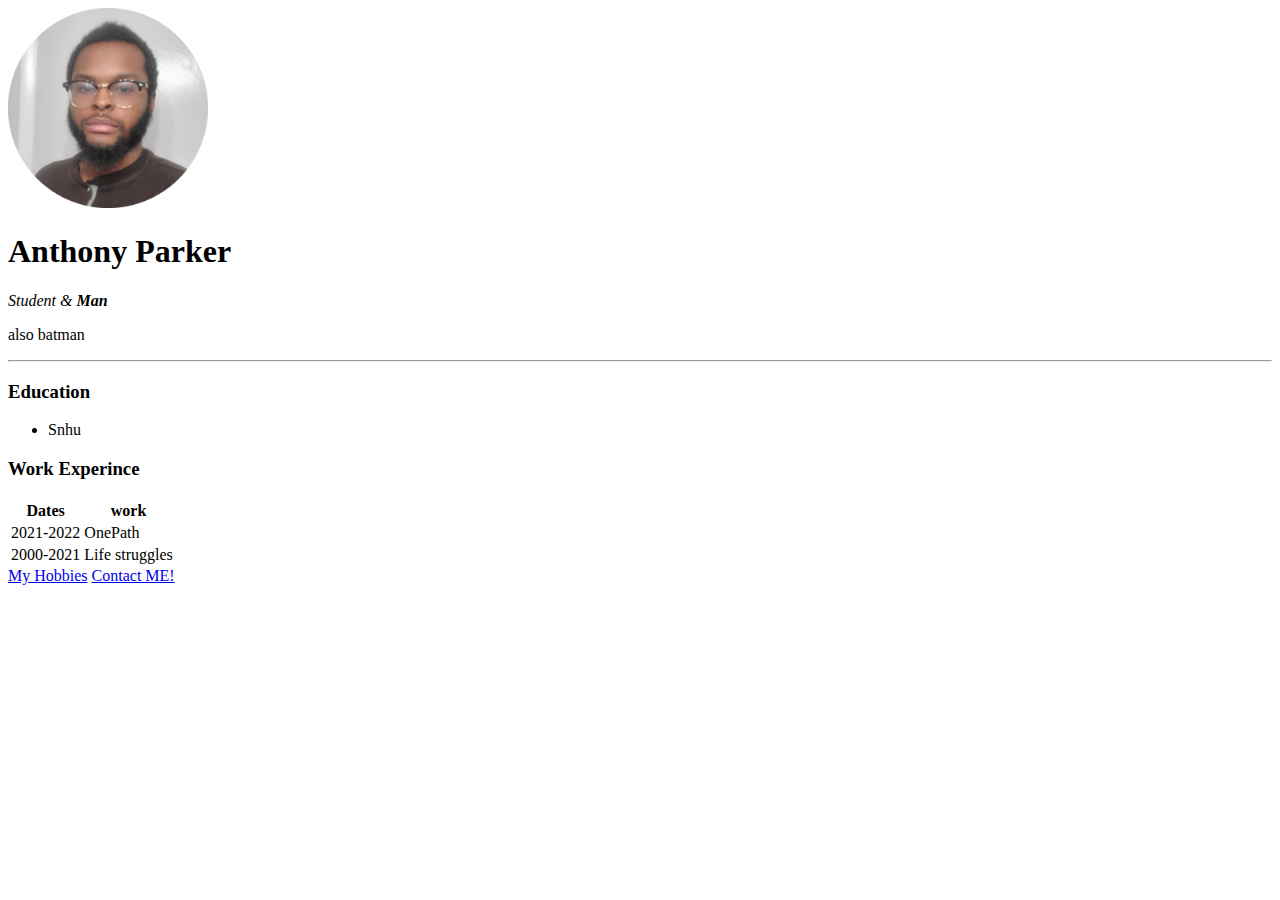
==== index.html @ 0c9d0246 "add initial CV website files" ====
<!DOCTYPE html>
<html lang="en" dir="ltr">
  <head>
    <meta charset="utf-8">
    <title>Anthony's Persoanl Site</title>
  </head>
  <body>
    <img src="ME.png" alt="Anthony profile picture" width="200">
    <h1>Anthony Parker</h1>
    <p><em>Student & <strong>Man</strong></em></p>
    <p>also batman</p>
    <hr />
    <h3>Education</h3>
    <ul>
      <li>Snhu</li>
    </ul>
    <h3>Work Experince</h3>
    <table>
      <thead>
        <tr>
          <th>Dates</th>
          <th>work</th>
        </tr>
      </thead>
      <tr>
        <td>2021-2022</td>
        <td>OnePath</td>
      </tr>
      <tr>
        <td>2000-2021</td>
        <td>Life struggles</td>
      </tr>
    </table>
    <a href="hobbies.html">My Hobbies</a>
    <a href="contact-me.html">Contact ME!</a>

  </body>
</html>
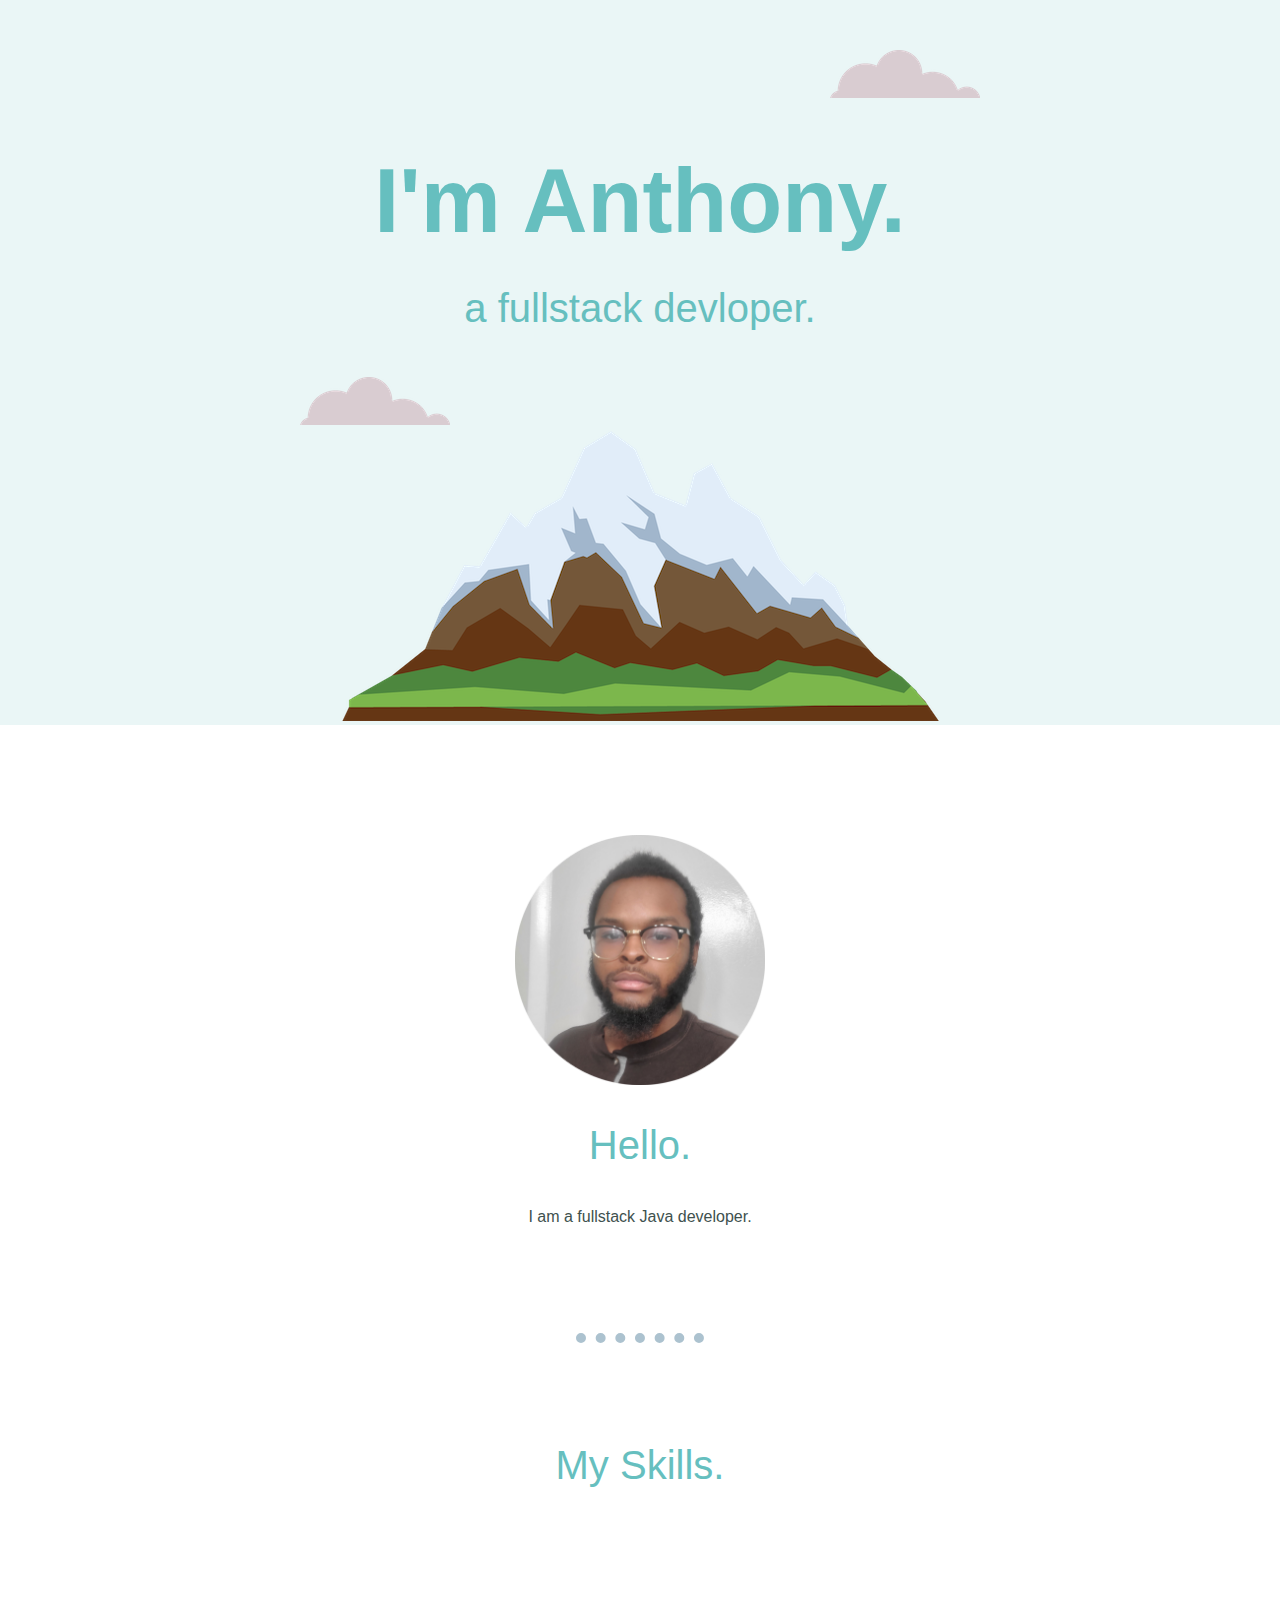
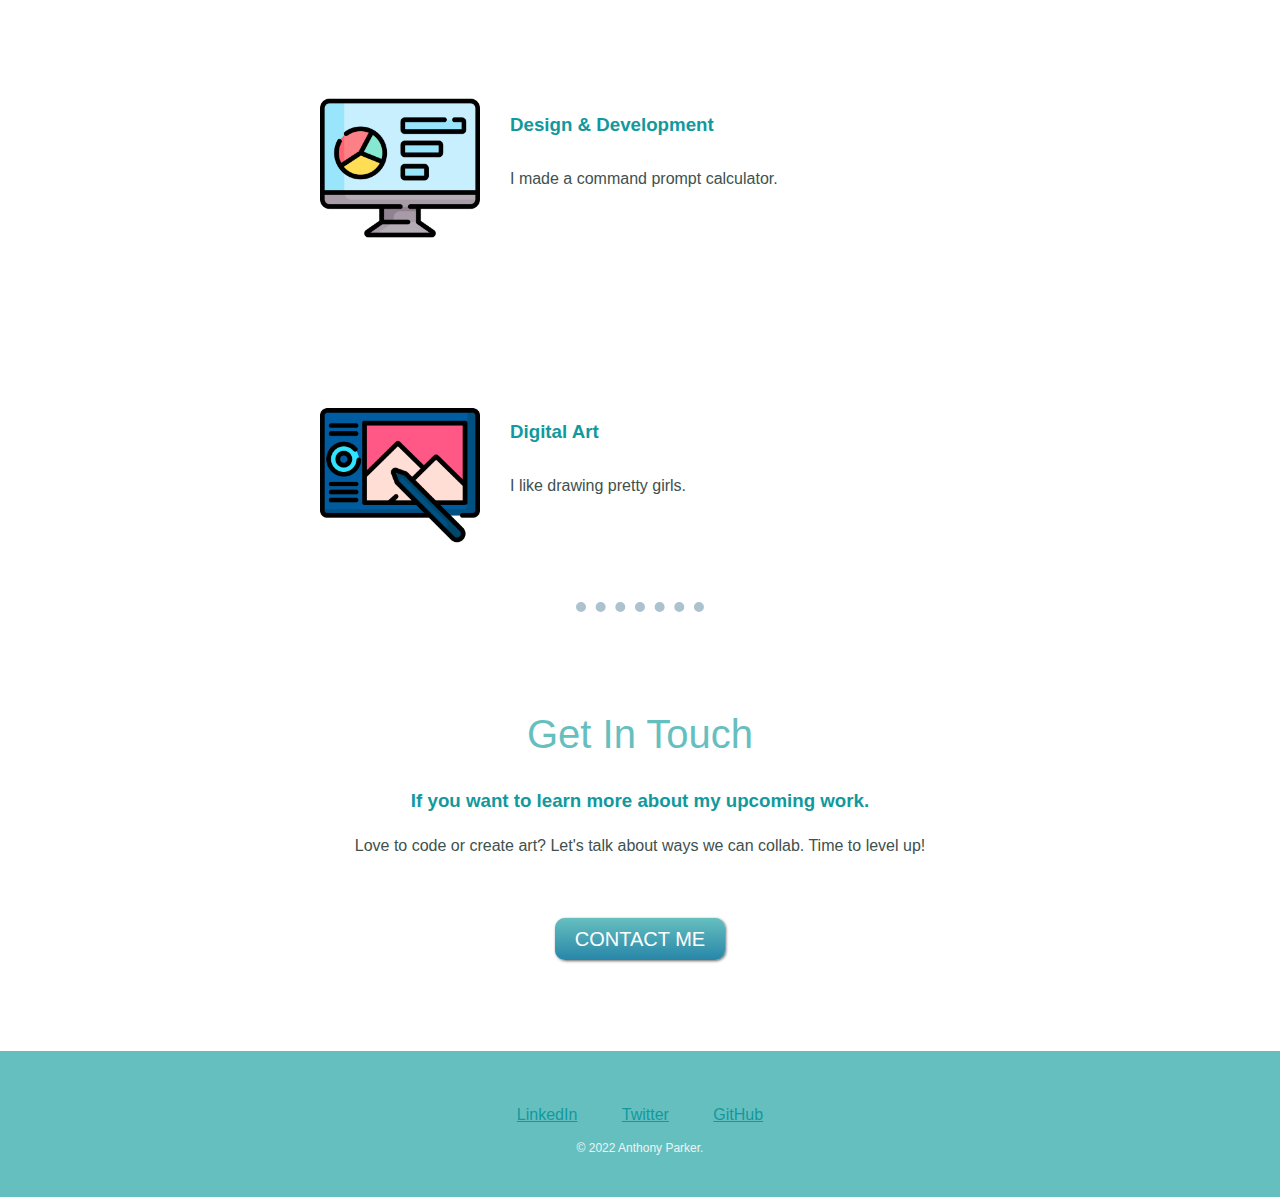
==== commit eacee427: "v2 for personal portfolio site" ====
--- a/index.html
+++ b/index.html
@@ -2,37 +2,58 @@
 <html lang="en" dir="ltr">
   <head>
     <meta charset="utf-8">
-    <title>Anthony's Persoanl Site</title>
+    <title>Anthony Parker's Profolio</title>
+    <link rel="stylesheet" href="css/styles.css">
+    <link rel="icon" href="images/favicon.ico">
   </head>
   <body>
-    <img src="ME.png" alt="Anthony profile picture" width="200">
-    <h1>Anthony Parker</h1>
-    <p><em>Student & <strong>Man</strong></em></p>
-    <p>also batman</p>
-    <hr />
-    <h3>Education</h3>
-    <ul>
-      <li>Snhu</li>
-    </ul>
-    <h3>Work Experince</h3>
-    <table>
-      <thead>
-        <tr>
-          <th>Dates</th>
-          <th>work</th>
-        </tr>
-      </thead>
-      <tr>
-        <td>2021-2022</td>
-        <td>OnePath</td>
-      </tr>
-      <tr>
-        <td>2000-2021</td>
-        <td>Life struggles</td>
-      </tr>
-    </table>
-    <a href="hobbies.html">My Hobbies</a>
-    <a href="contact-me.html">Contact ME!</a>
+    <div class="top-container">
+      <img class="top-cloud" src="images/cloud.png" alt="cloud-png">
+      <h1>I'm Anthony.</h1>
+      <h2>a fullstack devloper.</h2>
+      <img class="bottom-cloud" src="images/cloud.png" alt="cloud-png">
+      <img src="images/mountain.png" alt="mountain-png">
+    </div>
+    <div class="middle-container">
+      <div class="profile">
+        <img src="images/ME.png" alt="profile pic" height="250";>
+        <h2>Hello.</h2>
+        <p>I am a fullstack Java developer.</p>
+      </div>
+      <hr>
+      <div class="skills">
+        <h2>My Skills.</h2>
+        <div class="skill-row">
+          <img class="code-png" src="images/analytics.png" alt="computer-png">
+          <h3>Design & Development</h3>
+          <p>I made a command prompt calculator.</p>
+        </div>
+        <div class="skill-row">
+
+          <img class="drawing-png" src="images/digital.png" alt="drawing-png">
+          <h3>Digital Art</h3>
+          <p>I like drawing pretty girls.</p>
+        </div>
+      </div>
+      <hr>
+      <div class="contact-me">
+        <h2>Get In Touch</h2>
+        <h3>If you want to learn more about my upcoming work.</h3>
+        <p class="ending-message">Love to code or create art? Let's talk about ways we can collab. Time to level up!</p>
+        <a class="btn" href="mailto:name@email.com">CONTACT ME</a>
+      </div>
+    </div>
+
+
+    <div class="bottom-container">
+      <a class="footer-link" href="https://www.linkedin.com/in/anthony-parker-2a2770172/">LinkedIn</a>
+      <a class="footer-link" href="https://twitter.com/Anthony58519989">Twitter</a>
+      <a class="footer-link" href="https://github.com/AnthonyP1947">GitHub</a>
+      <p class="copy-right">© 2022 Anthony Parker.</p>
+    </div>
+
+
+
 
   </body>
 </html>
--- a/css/styles.css
+++ b/css/styles.css
@@ -0,0 +1,134 @@
+body{
+  color: #40514e;
+  background-color: white/*#EFFFFD*/;
+  margin:0;
+  text-align: center;
+  font-family:verdana, sans-serif;
+}
+div{
+  /*background-color: #85F4FF*/;
+  position:relative;
+  padding-top: 100px;
+}
+hr{
+  border:none;
+  border-top: dotted;
+  width: 10%;
+  border-width: 10px;
+  border-color: #acc2cf;
+  margin: 100px auto;
+
+}
+p{
+line-height: 2;
+}
+h1{
+  color: #66BFBF;
+margin: 50px auto 0;
+font-size: 5.625rem;
+
+}
+h2{
+  color: #66BFBF;
+font-size: 2.5rem;
+font-weight: normal;
+}
+h3{
+color: #11999E;
+}
+a{
+  color: #11999E;
+}
+a:hover{
+  color: #eaf6f6;
+}
+.skills{
+  padding: 0;
+}
+.skill-row{
+  width:50%;
+  margin: 100px auto;
+  text-align: left;
+  line-height: 2;
+}
+.code-png{
+  width: 25%;
+  float: left;
+  padding-right: 30px;
+}
+.drawing-png{
+  width: 25%;
+  float: left;
+  padding-right: 30px;
+}
+.top-container{
+  padding-top: 100px;
+  position: relative;
+  background-color: #eaf6f6;
+}
+.middle-container{
+background-color: white/*#EFFFFD*/;
+margin:100 0;
+}
+.profile{
+  padding-top: 10px;
+}
+.bottom-container{
+  padding-top: 55px;
+  padding-bottom: 25px;
+  background-color: #66bfbf;
+  margin-top: 100px;
+}
+.contact-me{
+    background-color: white/*#EFFFFD*/;
+    padding: 0;
+}
+.top-cloud{
+  position: absolute;
+  right: 300px;
+  top: 50px;
+}
+.bottom-cloud{
+  position: absolute;
+  left: 300px;
+  bottom: 300px;
+}
+.footer-link{
+  padding: 0 20px;
+}
+.ending-message{
+  padding-bottom: 50px;
+}
+.btn {
+  background: #66bfbf;
+  background-image: -webkit-linear-gradient(top, #66bfbf, #2786a8);
+  background-image: -moz-linear-gradient(top, #66bfbf, #2786a8);
+  background-image: -ms-linear-gradient(top, #66bfbf, #2786a8);
+  background-image: -o-linear-gradient(top, #66bfbf, #2786a8);
+  background-image: linear-gradient(to bottom, #66bfbf, #2786a8);
+  -webkit-border-radius: 10;
+  -moz-border-radius: 10;
+  border-radius: 10px;
+  -webkit-box-shadow: 1px 1px 3px #666666;
+  -moz-box-shadow: 1px 1px 3px #666666;
+  box-shadow: 1px 1px 3px #666666;
+  font-family: Arial;
+  color: #ffffff;
+  font-size: 20px;
+  padding: 10px 20px 10px 20px;
+  text-decoration: none;
+}
+
+.btn:hover {
+  background: #3cb0fd;
+  background-image: -webkit-linear-gradient(top, #3cb0fd, #3498db);
+  background-image: -moz-linear-gradient(top, #3cb0fd, #3498db);
+  background-image: -ms-linear-gradient(top, #3cb0fd, #3498db);
+  background-image: -o-linear-gradient(top, #3cb0fd, #3498db);
+  background-image: linear-gradient(to bottom, #3cb0fd, #3498db);
+  text-decoration: none;
+}
+.copy-right{
+  color: #eaf6f6;
+  font-size: 0.75rem;
+}
